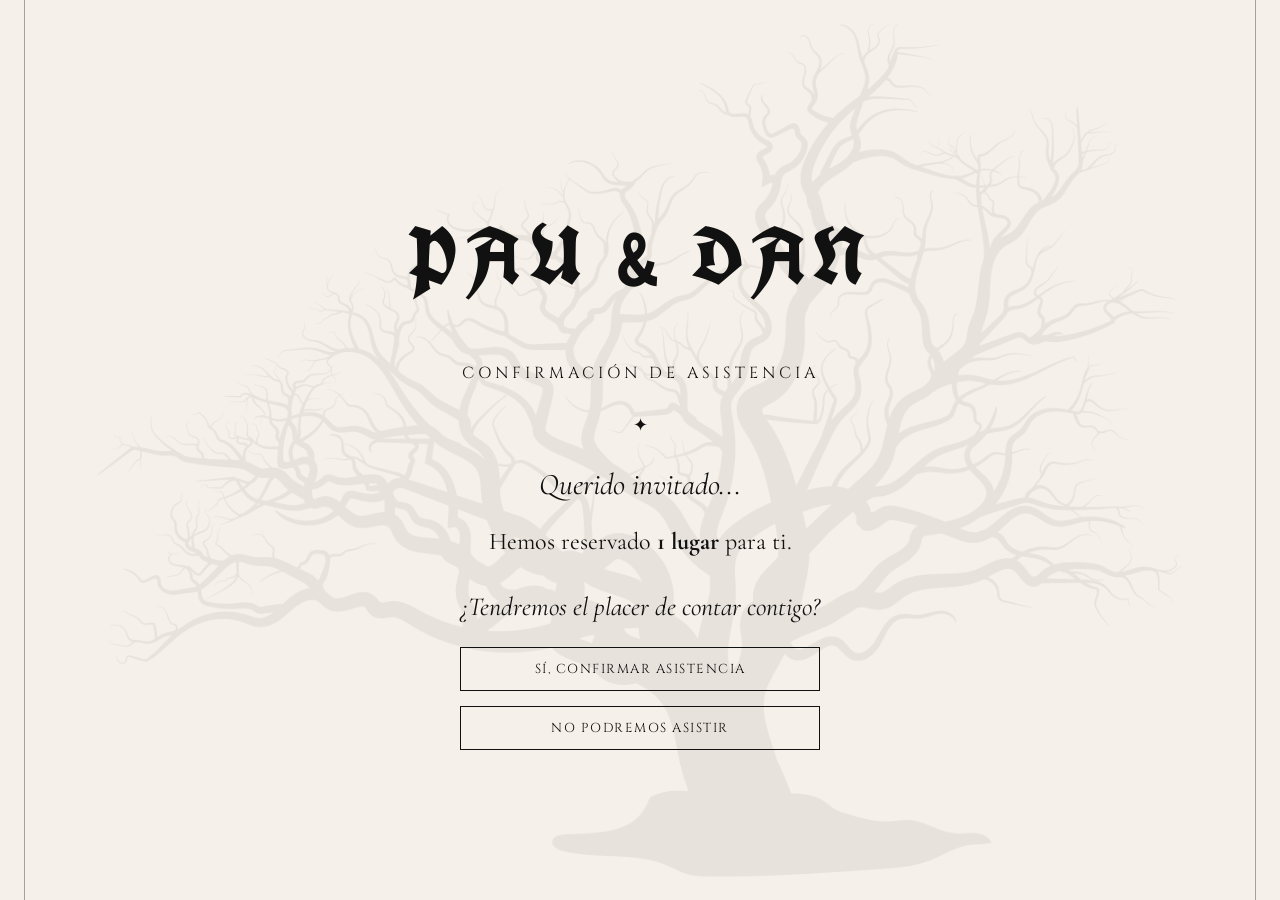
==== confirmar.html @ e0fb851b "Modify confirmation message for guest address Updated the confirmation message to address the guest " ====
<!DOCTYPE html>
<html lang="es">
<head>
    <meta charset="UTF-8">
    <meta name="viewport" content="width=device-width, initial-scale=1.0">

    <title>🖤Confirmar asistencia🖤</title>
    <link rel="icon" type="image/png" href="favicon.jpg">
    <link rel="preconnect" href="https://fonts.googleapis.com">
    <link rel="preconnect" href="https://fonts.gstatic.com" crossorigin>
    <link href="https://fonts.googleapis.com/css2?family=UnifrakturCook:wght@700&display=swap" rel="stylesheet">
    <link href="https://fonts.googleapis.com/css2?family=Cinzel:wght@400;500;600;700&family=Cinzel+Decorative:wght@400;700&family=Cormorant+Garamond:ital,wght@0,400;0,500;0,600;1,400;1,500&display=swap" rel="stylesheet">

    <link rel="stylesheet" href="style.css">
</head>

<body>
    <div class="fondo-arboles"></div>
    <main>
        <h1>PAU & DAN</h1>
        <p class="subtitulo">
            CONFIRMACIÓN DE ASISTENCIA
        </p>

        <div class="separador">✦</div>

        <p class="saludo-confirmacion">
            <span id="nombre-invitado">Querido invitado</span>...
        </p>

        <p id="mensaje-invitados"></p>

        <p class="pregunta">
            ¿Tendremos el placer de contar con tu presencia?
        </p>

        <div class="respuestas">

            <button class="respuesta si" id="confirmar-si">
                SÍ, CONFIRMAR ASISTENCIA
            </button>

            <button class="respuesta no" id="confirmar-no">
                NO PODREMOS ASISTIR
            </button>

        </div>

    </main>

    <script src="confirmar.js"></script>

</body>
</html>
---- style.css ----
body {
    margin: 0;
    min-height: 100vh;

    background: #f5f0e8;
    color: #111;

    font-family: 'Cormorant Garamond', serif;

    display: flex;
    justify-content: center;
    align-items: center;

    text-align: center;

    overflow-x: hidden;
}

main {
    padding: 40px;
    box-sizing: border-box;
    position: relative;
    z-index: 1;

    max-width: 100%;
}

h1 {
    font-family: 'UnifrakturCook', cursive;
    font-weight: 700;
    font-size: 80px;
    letter-spacing: 7px;
}

p {
    font-family: 'Cormorant Garamond', serif;
    font-size: 30px;
    font-style: italic;
}

h2 {
    font-family: 'Cinzel', serif;
    font-weight: 500;
    letter-spacing: 3px;
}

button {
    padding: 12px 24px;

    background: transparent;
    color: #111;

    border: 1px solid #111;

    cursor: pointer;
}

.opciones {
    display: flex;
    justify-content: center;
    gap: 16px;

    margin-top: 20px;
}

.opcion {
    display: flex;
    align-items: center;
    justify-content: center;
    gap: 12px;

    min-width: 150px;
    padding: 18px 28px;

    font-family: 'Cinzel', serif;
    font-size: 14px;
    letter-spacing: 2px;
}

.opcion svg {
    width: 22px;
    height: 22px;
    stroke-width: 1.5;
}

.textosauceda{
    font-size: 15px; 
}

.unifrakturcook-bold {
  font-family: "UnifrakturCook", cursive;
  font-weight: 700;
  font-style: normal;
}


@media (max-width: 600px) {
    .opciones {
        flex-direction: column;
        align-items: center;
    }

    .opcion {
        width: 100%;
        max-width: 280px;
    }
}

/* bordes de los lados */
body::before,
body::after {
    content: "";
    position: fixed;

    top: 0;
    bottom: 0;

    width: 1px;
    background: rgba(17, 17, 17, 0.35);

    pointer-events: none;
    z-index: 10;
}

body::before {
    left: 24px;
}

body::after {
    right: 24px;
}

/* Árboles */

.fondo-arboles {
    position: fixed;
    inset: 0;

    background-image: url("trees.jpg");
    background-size: cover;
    background-position: center;
    background-repeat: no-repeat;

    opacity: 0.06;

    pointer-events: none;
    z-index: 0;
}

main {
    position: relative;
    z-index: 1;
}

/* paneles de los botonessss */

.info-panel {
    display: none;

    position: relative;

    max-width: 560px;
    margin: 20px auto 0;
    padding: 18px 50px;

    border: 1px solid rgba(17, 17, 17, 0.25);

    background: rgba(245, 240, 232, 0.75);

    box-shadow: 0 12px 30px rgba(17, 17, 17, 0.12);
}

.info-panel.activo {
    display: block;

    animation: aparecer 0.35s ease;
}

.info-panel h2 {
    margin: 0 0 10px;

    font-size: 26px;
    letter-spacing: 4px;
}

.info-panel p {
    margin: 0;

    font-size: 24px;
    font-style: normal;
}

.detalle {
    position: absolute;

    font-size: 14px;
}

.detalle-superior {
    top: 10px;
    left: 12px;
}

.detalle-inferior {
    right: 12px;
    bottom: 10px;
}

.opcion.activo {
    background: #111;
    color: #f5f0e8;

    box-shadow: 0 8px 20px rgba(17, 17, 17, 0.18);
}

@keyframes aparecer {
    from {
        opacity: 0;
        transform: translateY(-8px);
    }

    to {
        opacity: 1;
        transform: translateY(0);
    }
}

.subtitulo {
    font-family: 'Cinzel', serif;
    font-size: 16px;
    letter-spacing: 4px;
    font-style: normal;
}

.separador {
    margin: 30px 0;
    font-size: 18px;
}

.saludo-confirmacion {
    font-size: 30px;
    margin-bottom: 10px;
}

#mensaje-invitados {
    font-size: 24px;
    font-style: normal;
}

.pregunta {
    max-width: 500px;
    margin: 35px auto 25px;
    font-size: 26px;
}

.respuestas {
    display: flex;
    flex-direction: column;
    align-items: center;
    gap: 15px;
}

.respuesta {
    width: 100%;
    max-width: 360px;

    font-family: 'Cinzel', serif;
    font-size: 13px;
    letter-spacing: 1.5px;

    transition: 0.2s ease;
}

.respuesta:hover {
    background: #111;
    color: #f5f0e8;
}

.confirmar-btn {
    display: inline-block;

    margin-top: 28px;
    padding: 14px 30px;

    background: #111;
    color: #f5f0e8;

    border: 1px solid #111;

    font-family: 'Cinzel', serif;
    font-size: 13px;
    letter-spacing: 2px;

    text-decoration: none;

    cursor: pointer;

    transition: 0.25s ease;
}

.confirmar-btn:hover {
    background: transparent;
    color: #111;
}

.countdown {
    display: flex;
    justify-content: center;
    align-items: center;

    gap: 14px;

    margin: 30px 0;

    font-family: 'Cinzel', serif;
}

.tiempo {
    display: flex;
    flex-direction: column;
    align-items: center;

    min-width: 55px;
}

.tiempo span {
    font-size: 28px;
    letter-spacing: 2px;
}

.tiempo small {
    margin-top: 5px;

    font-size: 9px;
    letter-spacing: 2px;
}

.separador-countdown {
    font-size: 22px;
    opacity: 0.5;
}

@media (max-width: 600px) {

    .countdown {
        gap: 8px;
    }

    .tiempo {
        min-width: 45px;
    }

    .tiempo span {
        font-size: 22px;
    }

    .tiempo small {
        font-size: 7px;
        letter-spacing: 1px;
    }
}

/* MARQUESINA*/

.marquesina {
    width: 100%;
    /*max-width: 100vw;*/
    overflow: hidden;
    margin-bottom: 40px;
    position: relative;
}

.marquesina-contenido {
    display: flex;
    gap: 15px;

    width: max-content;

    animation: moverMarquesina 60s linear infinite;
}

.marquesina img {
    width: 180px;
    height: 120px;

    object-fit: cover;

    flex-shrink: 0;

    transition: transform 0.3s ease;

    user-select: none;
    -webkit-user-drag: none;
    -webkit-touch-callout: none;
}

/* Pausita */

.marquesina:hover .marquesina-contenido {
    animation-play-state: paused;
}

/* Agrandar únicamente la foto seleccionada */

.marquesina img:hover {
    transform: scale(1.08);
    z-index: 2;
}

@keyframes moverMarquesina {
    from {
        transform: translateX(0);
    }

    to {
        transform: translateX(-50%);
    }
}
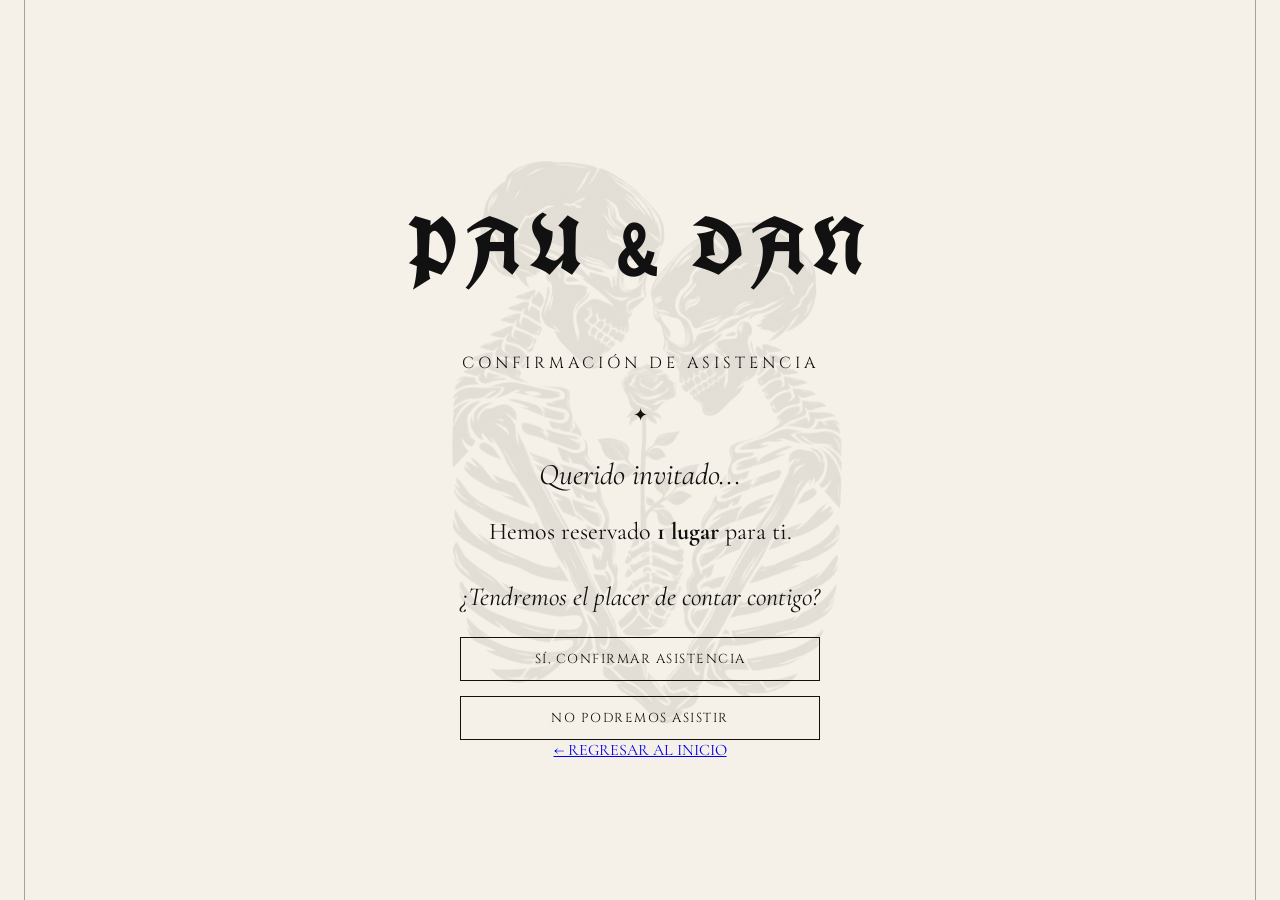
==== commit e15e22ba: "Add return link to homepage in confirmar.html Added a link to return to the homepage." ====
--- a/confirmar.html
+++ b/confirmar.html
@@ -46,6 +46,10 @@
 
         </div>
 
+        <a href="index.html" class="volver-inicio">
+            ← REGRESAR AL INICIO
+        </a>
+
     </main>
 
     <script src="confirmar.js"></script>
--- a/style.css
+++ b/style.css
@@ -136,12 +136,12 @@
     position: fixed;
     inset: 0;
 
-    background-image: url("trees.jpg");
-    background-size: cover;
+    background-image: url("skulls.png");
+    background-size: 550px;
     background-position: center;
     background-repeat: no-repeat;
 
-    opacity: 0.06;
+    opacity: 0.08;
 
     pointer-events: none;
     z-index: 0;
@@ -211,6 +211,30 @@
     color: #f5f0e8;
 
     box-shadow: 0 8px 20px rgba(17, 17, 17, 0.18);
+}
+
+.mapa-link {
+    display: inline-block;
+
+    margin-top: 8px;
+
+    color: #111;
+    text-decoration: none;
+
+    font-family: 'Cinzel', serif;
+    font-size: 13px;
+    letter-spacing: 3px;
+
+    border-bottom: 1px solid rgba(17, 17, 17, 0.4);
+
+    padding-bottom: 4px;
+
+    transition: 0.25s ease;
+}
+
+.mapa-link:hover {
+    letter-spacing: 4px;
+    border-color: #111;
 }
 
 @keyframes aparecer {
@@ -301,6 +325,10 @@
 .confirmar-btn:hover {
     background: transparent;
     color: #111;
+}
+
+.confirmar-btn i {
+    margin-right: 10px;
 }
 
 .countdown {
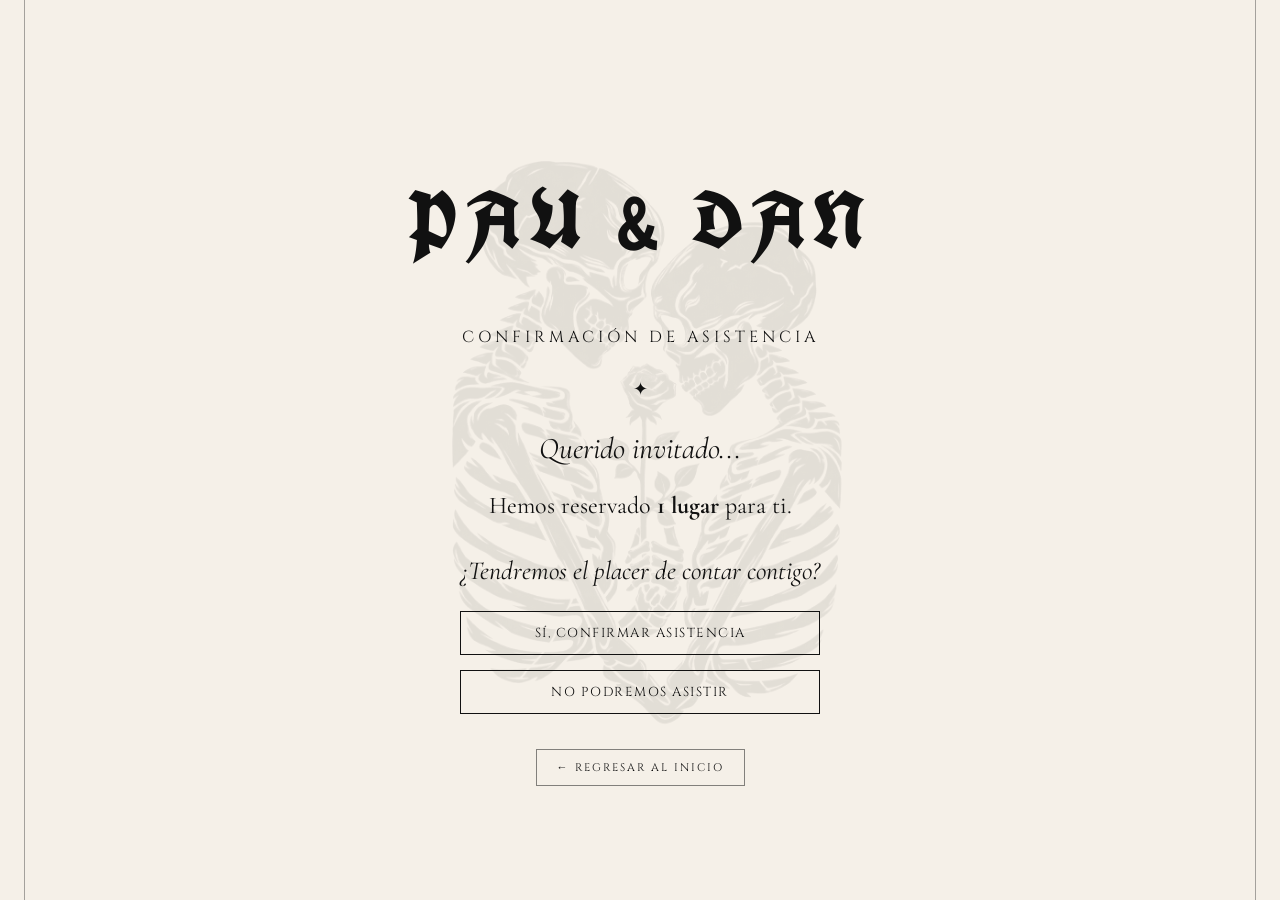
==== commit c484406b: "Fix HTML formatting and structure" ====
--- a/confirmar.html
+++ b/confirmar.html
@@ -46,7 +46,7 @@
 
         </div>
 
-        <a href="index.html" class="volver-inicio">
+        <a href="index.html" class="volver-inicio" id="volver-inicio">
             ← REGRESAR AL INICIO
         </a>
 
--- a/style.css
+++ b/style.css
@@ -444,3 +444,28 @@
         transform: translateX(-50%);
     }
 }
+
+.volver-inicio {
+    display: inline-block;
+
+    margin-top: 35px;
+    padding: 10px 20px;
+
+    color: #111;
+    background: transparent;
+
+    border: 1px solid rgba(17, 17, 17, 0.5);
+
+    font-family: 'Cinzel', serif;
+    font-size: 11px;
+    letter-spacing: 2px;
+
+    text-decoration: none;
+
+    transition: 0.25s ease;
+}
+
+.volver-inicio:hover {
+    background: #111;
+    color: #f5f0e8;
+}
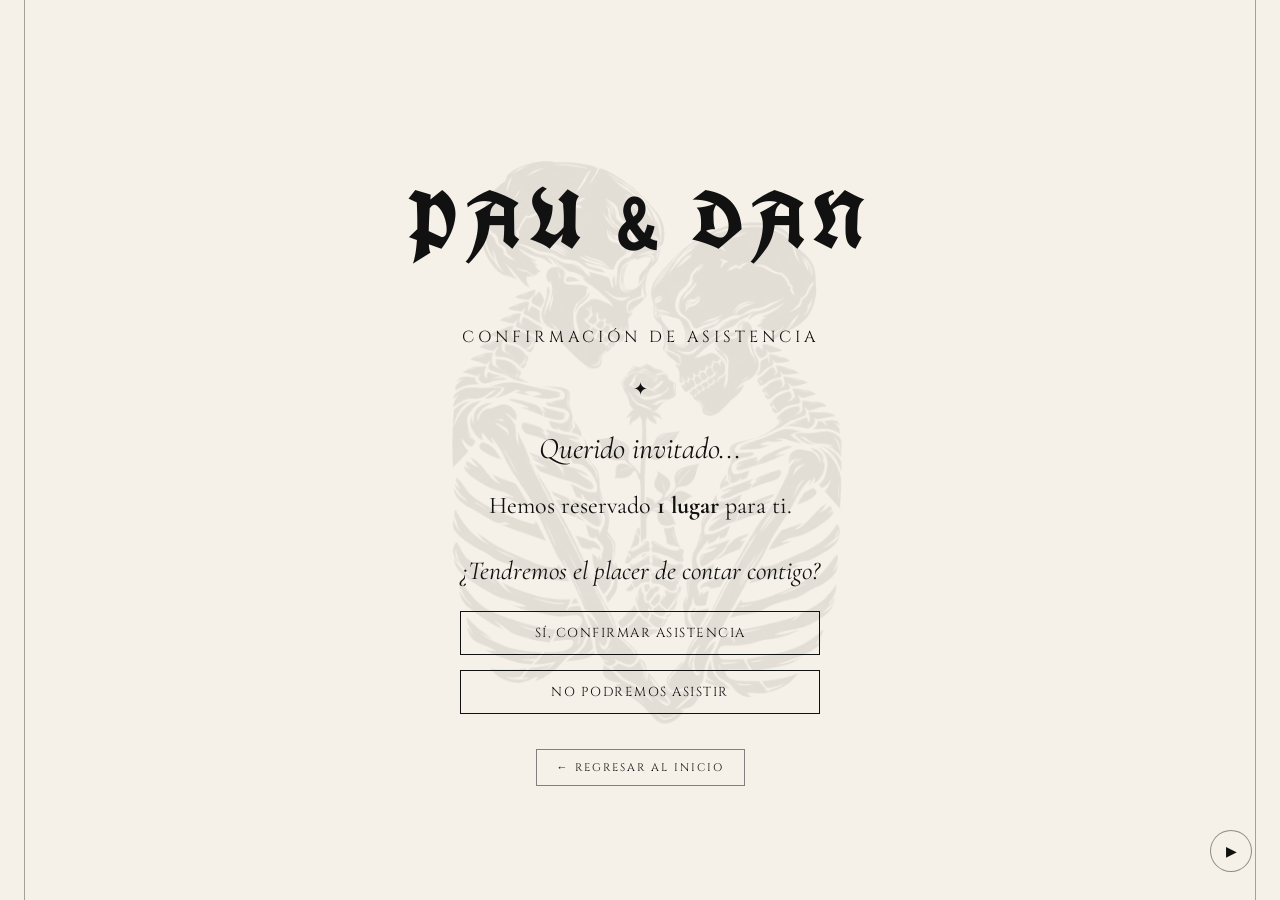
==== commit c3732647: "Add audio element and controls to confirmar.html Added audio controls for background music." ====
--- a/confirmar.html
+++ b/confirmar.html
@@ -52,6 +52,17 @@
 
     </main>
 
+    <audio id="musica" loop preload="none">
+        <source src="musica.mp3" type="audio/mpeg">
+    </audio>
+    
+    <button
+        id="control-musica"
+        class="control-musica"
+        aria-label="Reproducir música"
+    >
+        ▶
+    </button>
     <script src="confirmar.js"></script>
 
 </body>
--- a/style.css
+++ b/style.css
@@ -469,3 +469,207 @@
     background: #111;
     color: #f5f0e8;
 }
+
+//música, maestro
+
+.control-musica {
+    position: fixed;
+
+    right: 25px;
+    bottom: 25px;
+
+    width: 42px;
+    height: 42px;
+
+    padding: 0;
+
+    display: flex;
+    align-items: center;
+    justify-content: center;
+
+    border: 1px solid rgba(17, 17, 17, 0.5);
+    border-radius: 50%;
+
+    background: rgba(245, 240, 232, 0.85);
+    color: #111;
+
+    font-size: 18px;
+
+    cursor: pointer;
+
+    z-index: 100;
+
+    transition: 0.25s ease;
+}
+
+.control-musica:hover {
+    background: #111;
+    color: #f5f0e8;
+
+    transform: scale(1.08);
+}
+
+/* CONTROL DE MÚSICA */
+
+.control-musica {
+    position: fixed;
+
+    right: 28px;
+    bottom: 28px;
+
+    width: 42px;
+    height: 42px;
+
+    padding: 0;
+
+    display: flex;
+    align-items: center;
+    justify-content: center;
+
+    border: 1px solid rgba(17, 17, 17, 0.45);
+    border-radius: 50%;
+
+    background: rgba(245, 240, 232, 0.8);
+    color: #111;
+
+    font-family: 'Cinzel', serif;
+    font-size: 14px;
+
+    cursor: pointer;
+
+    z-index: 100;
+
+    backdrop-filter: blur(4px);
+
+    transition:
+        background 0.25s ease,
+        color 0.25s ease,
+        transform 0.25s ease;
+}
+
+.control-musica:hover {
+    background: #111;
+    color: #f5f0e8;
+
+    transform: scale(1.08);
+}
+
+/* =========================
+   PANTALLA INICIAL / SOBRE
+========================= */
+
+.pantalla-inicial {
+    position: fixed;
+    inset: 0;
+
+    display: flex;
+    justify-content: center;
+    align-items: center;
+
+    background: #111;
+
+    z-index: 1000;
+
+    transition:
+        opacity 0.8s ease,
+        visibility 0.8s ease;
+}
+
+.pantalla-inicial.oculta {
+    opacity: 0;
+    visibility: hidden;
+
+    pointer-events: none;
+}
+
+.sobre {
+    position: relative;
+
+    width: 320px;
+    height: 210px;
+
+    display: flex;
+    flex-direction: column;
+    align-items: center;
+    justify-content: center;
+
+    background: #f5f0e8;
+
+    border: 1px solid rgba(245, 240, 232, 0.4);
+
+    box-shadow:
+        0 20px 60px rgba(0, 0, 0, 0.5);
+}
+
+.sobre::before,
+.sobre::after {
+    content: "";
+
+    position: absolute;
+
+    width: 0;
+    height: 0;
+}
+
+/* Líneas decorativas del sobre */
+
+.sobre::before {
+    left: 0;
+    bottom: 0;
+
+    border-top: 105px solid transparent;
+    border-bottom: 105px solid transparent;
+    border-left: 160px solid rgba(17, 17, 17, 0.05);
+}
+
+.sobre::after {
+    right: 0;
+    bottom: 0;
+
+    border-top: 105px solid transparent;
+    border-bottom: 105px solid transparent;
+    border-right: 160px solid rgba(17, 17, 17, 0.05);
+}
+
+.sello {
+    font-size: 28px;
+
+    margin-bottom: 15px;
+
+    z-index: 1;
+}
+
+.sobre-nombres {
+    margin: 0 0 22px;
+
+    font-family: 'UnifrakturCook', cursive;
+    font-size: 38px;
+
+    font-style: normal;
+
+    z-index: 1;
+}
+
+.abrir-invitacion {
+    padding: 10px 26px;
+
+    background: #111;
+    color: #f5f0e8;
+
+    border: 1px solid #111;
+
+    font-family: 'Cinzel', serif;
+    font-size: 11px;
+    letter-spacing: 3px;
+
+    cursor: pointer;
+
+    z-index: 1;
+
+    transition: 0.25s ease;
+}
+
+.abrir-invitacion:hover {
+    background: transparent;
+    color: #111;
+}
